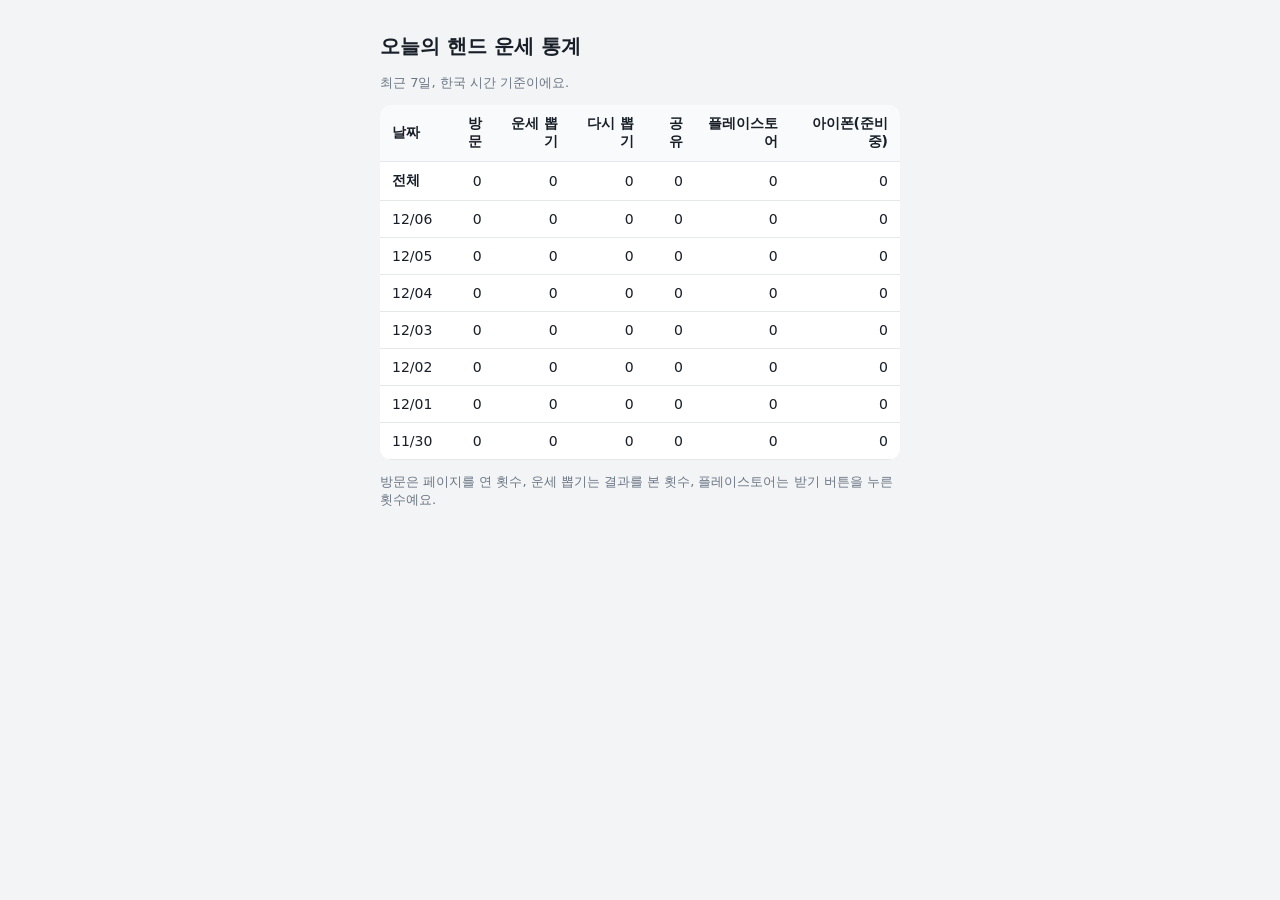
==== stats.html @ def58434 "Play Store CTA, anonymous stats + stats page, privacy note, keep reroll result, 4:5 share image, tit" ====
<!doctype html>
<html lang="ko"><head><meta charset="utf-8"><meta name="viewport" content="width=device-width, initial-scale=1"><meta name="robots" content="noindex">
<title>오늘의 핸드 운세 · 통계</title>
<style>body{font-family:"Pretendard",system-ui,sans-serif;background:#F2F4F6;color:#191F28;margin:0;padding:20px;max-width:520px;margin:0 auto}h1{font-size:20px}table{width:100%;border-collapse:collapse;background:#fff;border-radius:12px;overflow:hidden}th,td{padding:10px 12px;text-align:right;border-bottom:1px solid #E5E8EB;font-size:14px}th:first-child,td:first-child{text-align:left}th{background:#F9FAFB;font-weight:700}p{color:#6B7684;font-size:13px}</style></head>
<body><h1>오늘의 핸드 운세 통계</h1><p>최근 7일, 한국 시간 기준이에요.</p><table id="t"><thead></thead><tbody></tbody></table>
<p>방문은 페이지를 연 횟수, 운세 뽑기는 결과를 본 횟수, 플레이스토어는 받기 버튼을 누른 횟수예요.</p>
<script>
var NS='handtalk-fortune',EV=[['visit','방문'],['deal','운세 뽑기'],['reroll','다시 뽑기'],['share','공유'],['store','플레이스토어'],['store-ios','아이폰(준비 중)']];
function day(o){var d=new Date(Date.now()+9*3600e3-o*864e5);return d.toISOString().slice(0,10).replace(/-/g,'')}
function get(k){return fetch('https://abacus.jasoncameron.dev/get/'+NS+'/'+k).then(function(r){return r.ok?r.json():{value:0}}).then(function(j){return j.value||0}).catch(function(){return 0})}
var days=['total'];for(var i=0;i<7;i++)days.push(day(i));
document.querySelector('thead').innerHTML='<tr><th>날짜</th>'+EV.map(function(e){return '<th>'+e[1]+'</th>'}).join('')+'</tr>';
Promise.all(days.map(function(d){return Promise.all(EV.map(function(e){return get(d==='total'?e[0]:e[0]+'-'+d)}))})).then(function(rows){
document.querySelector('tbody').innerHTML=rows.map(function(r,i){var d=days[i];return '<tr><td>'+(d==='total'?'<b>전체</b>':d.slice(4,6)+'/'+d.slice(6))+'</td>'+r.map(function(v){return '<td>'+v+'</td>'}).join('')+'</tr>'}).join('')})
</script></body></html>
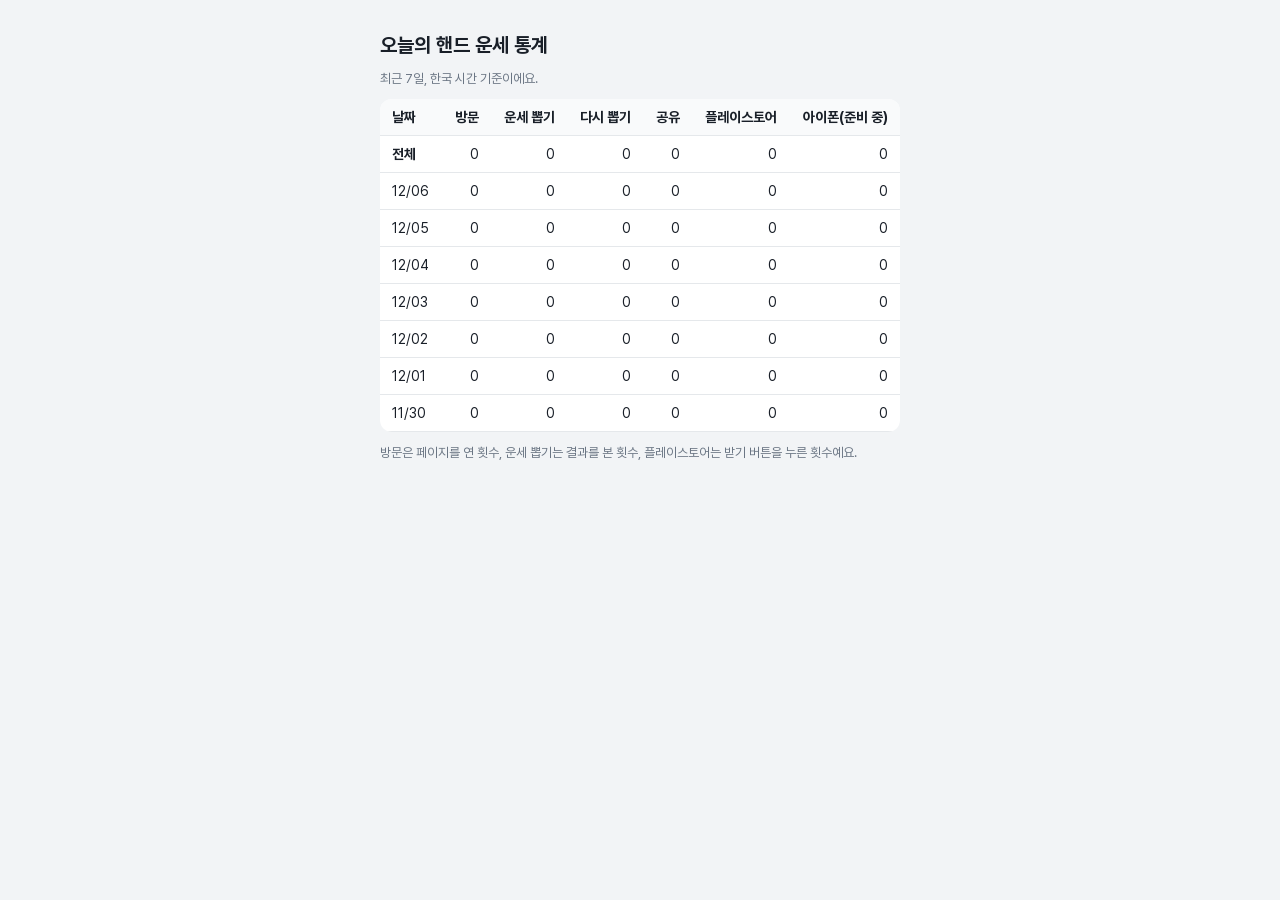
==== commit 33450f1c: "v31: start copy, new og image, self-hosted font" ====
--- a/stats.html
+++ b/stats.html
@@ -1,7 +1,7 @@
 <!doctype html>
 <html lang="ko"><head><meta charset="utf-8"><meta name="viewport" content="width=device-width, initial-scale=1"><meta name="robots" content="noindex">
 <title>오늘의 핸드 운세 · 통계</title>
-<style>body{font-family:"Pretendard",system-ui,sans-serif;background:#F2F4F6;color:#191F28;margin:0;padding:20px;max-width:520px;margin:0 auto}h1{font-size:20px}table{width:100%;border-collapse:collapse;background:#fff;border-radius:12px;overflow:hidden}th,td{padding:10px 12px;text-align:right;border-bottom:1px solid #E5E8EB;font-size:14px}th:first-child,td:first-child{text-align:left}th{background:#F9FAFB;font-weight:700}p{color:#6B7684;font-size:13px}</style></head>
+<link rel="stylesheet" href="fonts.css"><style>body{font-family:"Pretendard",system-ui,sans-serif;background:#F2F4F6;color:#191F28;margin:0;padding:20px;max-width:520px;margin:0 auto}h1{font-size:20px}table{width:100%;border-collapse:collapse;background:#fff;border-radius:12px;overflow:hidden}th,td{padding:10px 12px;text-align:right;border-bottom:1px solid #E5E8EB;font-size:14px}th:first-child,td:first-child{text-align:left}th{background:#F9FAFB;font-weight:700}p{color:#6B7684;font-size:13px}</style></head>
 <body><h1>오늘의 핸드 운세 통계</h1><p>최근 7일, 한국 시간 기준이에요.</p><table id="t"><thead></thead><tbody></tbody></table>
 <p>방문은 페이지를 연 횟수, 운세 뽑기는 결과를 본 횟수, 플레이스토어는 받기 버튼을 누른 횟수예요.</p>
 <script>
--- a/fonts.css
+++ b/fonts.css
@@ -0,0 +1,5 @@
+@font-face{font-family:"Pretendard";font-style:normal;font-weight:400;font-display:swap;src:url(fonts/Pretendard-Regular.subset.woff2) format("woff2")}
+@font-face{font-family:"Pretendard";font-style:normal;font-weight:500;font-display:swap;src:url(fonts/Pretendard-Medium.subset.woff2) format("woff2")}
+@font-face{font-family:"Pretendard";font-style:normal;font-weight:600;font-display:swap;src:url(fonts/Pretendard-SemiBold.subset.woff2) format("woff2")}
+@font-face{font-family:"Pretendard";font-style:normal;font-weight:700;font-display:swap;src:url(fonts/Pretendard-Bold.subset.woff2) format("woff2")}
+@font-face{font-family:"Pretendard";font-style:normal;font-weight:800;font-display:swap;src:url(fonts/Pretendard-ExtraBold.subset.woff2) format("woff2")}
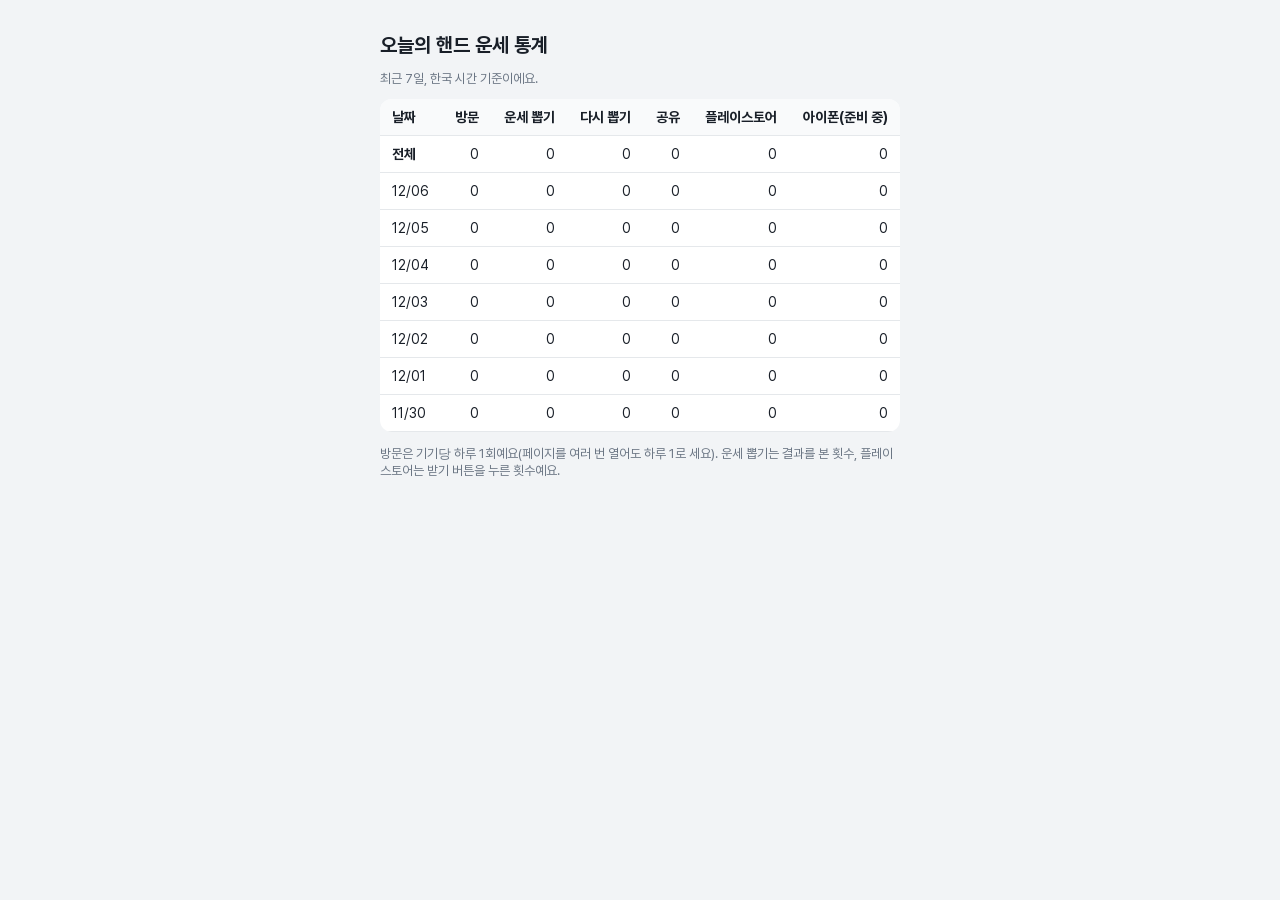
==== commit 5f799f67: "v40: visit once per day per browser (localStorage hf-visit-day) Deduplicate Abacus visit hits by KST" ====
--- a/stats.html
+++ b/stats.html
@@ -3,7 +3,7 @@
 <title>오늘의 핸드 운세 · 통계</title>
 <link rel="stylesheet" href="fonts.css"><style>body{font-family:"Pretendard",system-ui,sans-serif;background:#F2F4F6;color:#191F28;margin:0;padding:20px;max-width:520px;margin:0 auto}h1{font-size:20px}table{width:100%;border-collapse:collapse;background:#fff;border-radius:12px;overflow:hidden}th,td{padding:10px 12px;text-align:right;border-bottom:1px solid #E5E8EB;font-size:14px}th:first-child,td:first-child{text-align:left}th{background:#F9FAFB;font-weight:700}p{color:#6B7684;font-size:13px}</style></head>
 <body><h1>오늘의 핸드 운세 통계</h1><p>최근 7일, 한국 시간 기준이에요.</p><table id="t"><thead></thead><tbody></tbody></table>
-<p>방문은 페이지를 연 횟수, 운세 뽑기는 결과를 본 횟수, 플레이스토어는 받기 버튼을 누른 횟수예요.</p>
+<p>방문은 기기당 하루 1회예요(페이지를 여러 번 열어도 하루 1로 세요). 운세 뽑기는 결과를 본 횟수, 플레이스토어는 받기 버튼을 누른 횟수예요.</p>
 <script>
 var NS='handtalk-fortune',EV=[['visit','방문'],['deal','운세 뽑기'],['reroll','다시 뽑기'],['share','공유'],['store','플레이스토어'],['store-ios','아이폰(준비 중)']];
 function day(o){var d=new Date(Date.now()+9*3600e3-o*864e5);return d.toISOString().slice(0,10).replace(/-/g,'')}
